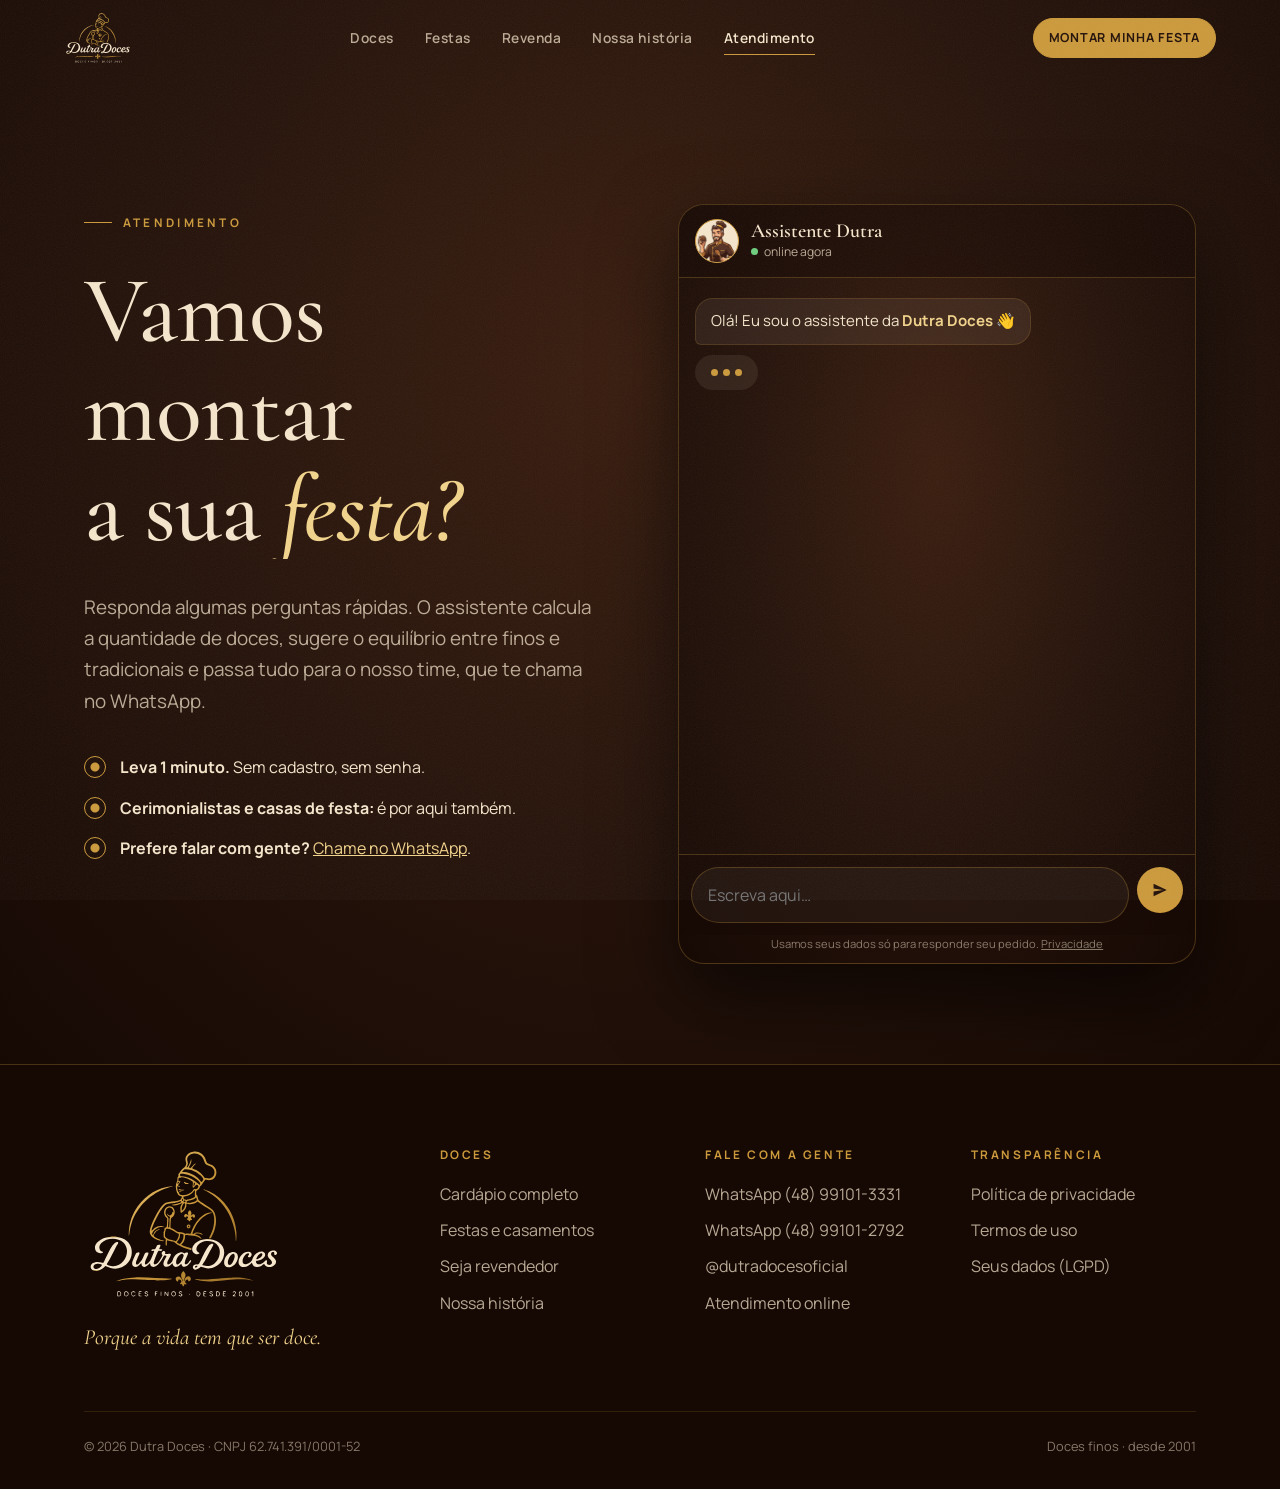
==== atendimento/index.html @ 310cddd2 "Site completo com a identidade 2026 Substitui a página "Em breve" pelo primeiro site da Dutra Doces," ====
<!doctype html>
<html lang="pt-BR">
<head>
  <meta charset="utf-8">
  <meta name="viewport" content="width=device-width, initial-scale=1, viewport-fit=cover">
  <title>Atendimento · Vamos montar sua festa? · Dutra Doces</title>
  <meta name="description" content="Converse com o assistente da Dutra Doces: em um minuto ele calcula quantos doces sua festa precisa e nosso time te chama no WhatsApp.">
  <meta name="theme-color" content="#24120A">
  <link rel="canonical" href="https://dutradoces.com.br/atendimento">
  <meta property="og:title" content="Atendimento Dutra Doces">
  <meta property="og:description" content="Vamos montar a sua festa?">
  <meta property="og:image" content="https://dutradoces.com.br/assets/img/og-dutra-doces.jpg">
  <link rel="icon" href="/assets/img/marca/favicon.svg" type="image/svg+xml">
  <link rel="preconnect" href="https://fonts.googleapis.com">
  <link rel="preconnect" href="https://fonts.gstatic.com" crossorigin>
  <link href="https://fonts.googleapis.com/css2?family=Cormorant+Garamond:ital,wght@0,400;0,500;0,600;1,400;1,500&family=Manrope:wght@400;500;600;700&display=swap" rel="stylesheet">
  <link rel="stylesheet" href="/assets/css/site.css">
</head>
<body>
  <div data-topo></div>

  <main id="conteudo">
    <section class="hero-pag" style="padding-bottom:clamp(60px,8vw,100px)">
      <div class="wrap grade-2" style="align-items:start">
        <div>
          <span class="kicker">Atendimento</span>
          <h1 data-linhas>Vamos montar<br>a sua <em>festa?</em></h1>
          <p class="lead">Responda algumas perguntas rápidas. O assistente calcula a quantidade de doces, sugere o equilíbrio entre finos e tradicionais e passa tudo para o nosso time, que te chama no WhatsApp.</p>
          <ul class="lista-ouro so-desk">
            <li><span><b>Leva 1 minuto.</b> Sem cadastro, sem senha.</span></li>
            <li><span><b>Cerimonialistas e casas de festa:</b> é por aqui também.</span></li>
            <li><span><b>Prefere falar com gente?</b> <a href="#whats:Olá! Vim pelo site da Dutra Doces." style="color:var(--ouro-claro)">Chame no WhatsApp</a>.</span></li>
          </ul>
        </div>
        <div data-chat-embutido></div>
      </div>
    </section>
  </main>

  <div data-rodape></div>

  <script src="/assets/js/config.js"></script>
  <script src="/assets/js/doces.js"></script>
  <script src="/assets/js/site.js"></script>
  <script src="/assets/js/chat.js"></script>
</body>
</html>
---- assets/css/site.css ----
/* =========================================================
   Dutra Doces · site
   Identidade 2026: Chocolate Ganache, Ouro Folha, Creme, Vinho (≤10%)
   Fontes: Cormorant Garamond (títulos) · Manrope (textos)
   ========================================================= */
:root {
  --ganache: #24120A;
  --ganache-2: #2D170D;
  --ganache-3: #160904;
  --cacau: #4E2A17;
  --ouro: #CC9A3C;
  --ouro-claro: #F2D48C;
  --ouro-escuro: #8A5F1F;
  --creme: #F5E6CC;
  --caramelo: #EAD3AE;
  --vinho: #6B1F2A;
  --texto-suave: rgba(245, 230, 204, .72);
  --linha: rgba(204, 154, 60, .28);
  --ouro-grad: linear-gradient(120deg, #F2D48C 0%, #CC9A3C 45%, #8A5F1F 100%);
  --fundo-radial: radial-gradient(ellipse at 50% 35%, #3A1D0F 0%, #24120A 55%, #160904 100%);
  --serif: "Cormorant Garamond", "Cormorant", Georgia, serif;
  --sans: "Manrope", system-ui, -apple-system, "Segoe UI", sans-serif;
  --raio: 18px;
  --gutter: clamp(16px, 5vw, 72px);
  --max: 1240px;
  --header-h: 76px;
  --ease: cubic-bezier(.22, .8, .26, 1);
}

*, *::before, *::after { box-sizing: border-box; }
* { margin: 0; padding: 0; }
html { -webkit-text-size-adjust: 100%; scroll-behavior: smooth; scroll-padding-top: calc(var(--header-h) + 12px); }
body {
  background: var(--ganache);
  color: var(--creme);
  font-family: var(--sans);
  font-size: 1rem;
  line-height: 1.65;
  overflow-x: hidden;
  -webkit-font-smoothing: antialiased;
}
/* grão sutil de papel/cacau sobre tudo */
body::after {
  content: ""; position: fixed; inset: 0; pointer-events: none; z-index: 999; opacity: .06;
  background-image: url("data:image/svg+xml,%3Csvg xmlns='http://www.w3.org/2000/svg' width='160' height='160'%3E%3Cfilter id='n'%3E%3CfeTurbulence type='fractalNoise' baseFrequency='.9' numOctaves='2' stitchTiles='stitch'/%3E%3C/filter%3E%3Crect width='100%25' height='100%25' filter='url(%23n)'/%3E%3C/svg%3E");
}
img, svg, video { display: block; max-width: 100%; }
a { color: inherit; }
button, input, select, textarea { font: inherit; color: inherit; }
button { cursor: pointer; background: none; border: 0; }
[hidden] { display: none !important; }
:focus-visible { outline: 2px solid var(--ouro-claro); outline-offset: 3px; border-radius: 6px; }
::selection { background: var(--ouro); color: var(--ganache); }
.sr-only { position: absolute; width: 1px; height: 1px; padding: 0; margin: -1px; overflow: hidden; clip: rect(0 0 0 0); white-space: nowrap; border: 0; }
.pular { position: absolute; left: 16px; top: -60px; z-index: 1000; background: var(--ouro); color: var(--ganache); padding: 10px 16px; border-radius: 8px; font-weight: 700; text-decoration: none; }
.pular:focus { top: 12px; }

/* ---------- tipografia ---------- */
.serif, h1, h2, h3 { font-family: var(--serif); font-weight: 500; line-height: 1.05; letter-spacing: -.01em; }
h1 em, h2 em, h3 em, .serif em { font-style: italic; font-weight: 500; }
.ouro-txt {
  background: var(--ouro-grad); -webkit-background-clip: text; background-clip: text; color: transparent;
}
.kicker {
  font-family: var(--sans); font-weight: 700; font-size: .74rem; letter-spacing: .28em; text-transform: uppercase;
  color: var(--ouro); display: inline-flex; align-items: center; gap: .9em;
}
.kicker::before { content: ""; width: 28px; height: 1px; background: currentColor; }
.titulo-sec { font-size: clamp(2.3rem, 5.6vw, 4.4rem); margin: .35em 0 .3em; }
.lead { font-size: clamp(1.02rem, 1.6vw, 1.18rem); color: var(--texto-suave); max-width: 38rem; }
.ornamento { display: flex; align-items: center; gap: 12px; color: var(--ouro); margin: 18px 0; }
.ornamento::before, .ornamento::after { content: ""; height: 1px; width: 56px; background: currentColor; opacity: .8; }
.ornamento span { width: 7px; height: 7px; background: currentColor; transform: rotate(45deg); }
.centro { text-align: center; }
.centro .ornamento, .centro .lead { justify-content: center; margin-inline: auto; }
.centro .kicker::after { content: ""; width: 28px; height: 1px; background: currentColor; }

/* ---------- layout ---------- */
.wrap { width: 100%; max-width: var(--max); margin-inline: auto; padding-inline: var(--gutter); }
.sec { position: relative; padding-block: clamp(80px, 12vw, 160px); }
.sec-creme { background: var(--creme); color: var(--ganache); }
.sec-creme .lead { color: rgba(36, 18, 10, .74); }
.sec-creme .kicker { color: var(--ouro-escuro); }
.sec-radial { background: var(--fundo-radial); }
.grade-2 { display: grid; grid-template-columns: 1fr; gap: clamp(32px, 6vw, 80px); align-items: center; }
@media (min-width: 900px) { .grade-2 { grid-template-columns: 1fr 1fr; } }

/* ---------- botões ---------- */
.btn {
  --bg: transparent; --fg: var(--creme); --bd: var(--ouro);
  display: inline-flex; align-items: center; justify-content: center; gap: .6em;
  padding: .95em 1.6em; border-radius: 999px; border: 1px solid var(--bd);
  background: var(--bg); color: var(--fg); text-decoration: none;
  font-weight: 700; font-size: .9rem; letter-spacing: .06em; text-transform: uppercase;
  position: relative; overflow: hidden; isolation: isolate;
  transition: color .35s var(--ease), border-color .35s, transform .35s var(--ease);
}
.btn::before {
  content: ""; position: absolute; inset: 0; z-index: -1; background: var(--ouro-grad);
  transform: translateY(101%); transition: transform .45s var(--ease);
}
.btn:hover::before, .btn:focus-visible::before { transform: translateY(0); }
.btn:hover, .btn:focus-visible { color: var(--ganache); border-color: var(--ouro-claro); }
.btn:active { transform: scale(.97); }
.btn-ouro { --bg: var(--ouro); --fg: var(--ganache); --bd: var(--ouro); }
.btn-ouro::before { background: var(--creme); }
.btn-ouro:hover { border-color: var(--creme); }
.btn-escuro { --fg: var(--ganache); --bd: var(--ganache); }
.btn-escuro:hover { color: var(--ganache); }
.btn svg { width: 1.2em; height: 1.2em; fill: currentColor; flex: none; }
.btn-grande { padding: 1.15em 2em; font-size: .95rem; }
.link-seta { color: var(--ouro); text-decoration: none; font-weight: 700; letter-spacing: .05em; display: inline-flex; gap: .5em; align-items: center; border-bottom: 1px solid transparent; transition: border-color .3s, gap .3s; }
.link-seta:hover { border-color: currentColor; gap: .8em; }

/* ---------- cabeçalho ---------- */
.topo {
  position: fixed; inset: 0 0 auto; z-index: 100; height: var(--header-h);
  transition: background .4s, box-shadow .4s, transform .45s var(--ease);
}
.topo.solido { background: rgba(22, 9, 4, .86); backdrop-filter: blur(14px) saturate(1.2); -webkit-backdrop-filter: blur(14px); box-shadow: 0 1px 0 var(--linha); }
.topo.escondido { transform: translateY(-100%); }
.topo .wrap { height: 100%; display: flex; align-items: center; justify-content: space-between; gap: 20px; max-width: 1440px; }
.marca { display: flex; align-items: center; height: 100%; flex: none; }
.marca img { height: 54px; width: auto; }
.nav { display: none; align-items: center; gap: clamp(18px, 2.4vw, 36px); }
.nav a { text-decoration: none; font-size: .86rem; font-weight: 600; letter-spacing: .04em; color: var(--texto-suave); position: relative; padding: 6px 0; transition: color .3s; }
.nav a::after { content: ""; position: absolute; left: 0; right: 0; bottom: 0; height: 1px; background: var(--ouro); transform: scaleX(0); transform-origin: right; transition: transform .4s var(--ease); }
.nav a:hover, .nav a[aria-current="page"] { color: var(--creme); }
.nav a:hover::after, .nav a[aria-current="page"]::after { transform: scaleX(1); transform-origin: left; }
.topo-acoes { display: flex; align-items: center; gap: 10px; }
.topo-acoes .btn { padding: .7em 1.2em; font-size: .78rem; display: none; }
.menu-btn { width: 46px; height: 46px; border-radius: 50%; border: 1px solid var(--linha); display: grid; place-items: center; }
.menu-btn span { display: block; width: 18px; height: 1.5px; background: var(--creme); position: relative; transition: background .3s; }
.menu-btn span::before, .menu-btn span::after { content: ""; position: absolute; left: 0; width: 100%; height: 100%; background: var(--creme); transition: transform .35s var(--ease); }
.menu-btn span::before { transform: translateY(-6px); }
.menu-btn span::after { transform: translateY(6px); }
.menu-aberto .menu-btn span { background: transparent; }
.menu-aberto .menu-btn span::before { transform: rotate(45deg); }
.menu-aberto .menu-btn span::after { transform: rotate(-45deg); }
@media (min-width: 1080px) {
  .nav { display: flex; }
  .menu-btn { display: none; }
  .topo-acoes .btn { display: inline-flex; }
}

/* menu móvel */
.gaveta {
  position: fixed; inset: 0; z-index: 99; background: var(--fundo-radial);
  display: flex; flex-direction: column; justify-content: center; padding: calc(var(--header-h) + 20px) var(--gutter) 40px;
  clip-path: circle(0% at calc(100% - 40px) 38px); transition: clip-path .7s var(--ease); visibility: hidden;
}
.menu-aberto .gaveta { clip-path: circle(150% at calc(100% - 40px) 38px); visibility: visible; }
.gaveta nav { display: flex; flex-direction: column; gap: 6px; }
.gaveta nav a {
  font-family: var(--serif); font-size: clamp(2.2rem, 9vw, 3.4rem); text-decoration: none; line-height: 1.15;
  opacity: 0; transform: translateY(24px); transition: opacity .5s, transform .6s var(--ease), color .3s;
}
.gaveta nav a:hover { color: var(--ouro-claro); }
.menu-aberto .gaveta nav a { opacity: 1; transform: none; }
.menu-aberto .gaveta nav a:nth-child(2) { transition-delay: .05s; }
.menu-aberto .gaveta nav a:nth-child(3) { transition-delay: .1s; }
.menu-aberto .gaveta nav a:nth-child(4) { transition-delay: .15s; }
.menu-aberto .gaveta nav a:nth-child(5) { transition-delay: .2s; }
.menu-aberto .gaveta nav a:nth-child(6) { transition-delay: .25s; }
.gaveta .gaveta-rodape { margin-top: 40px; display: flex; flex-wrap: wrap; gap: 12px; }
.menu-aberto { overflow: hidden; }

/* ---------- hero / banners ---------- */
.hero { position: relative; height: 100svh; min-height: 600px; max-height: 1000px; overflow: hidden; background: var(--ganache-3); }
@media (min-width: 900px) { .hero { height: min(100svh, max(640px, 42.4vw)); } }
.slide { position: absolute; inset: 0; opacity: 0; visibility: hidden; transition: opacity 1.2s var(--ease), visibility 0s 1.2s; }
.slide.ativo { opacity: 1; visibility: visible; transition: opacity 1.2s var(--ease), visibility 0s; z-index: 1; }
.slide picture, .slide img { position: absolute; inset: 0; width: 100%; height: 100%; }
.slide img { object-fit: cover; object-position: 72% 50%; transform: scale(1.12); transform-origin: 70% 50%; }
.slide.ativo img { animation: kenburns 9s linear forwards; }
@keyframes kenburns { from { transform: scale(1.12) translateX(1.5%); } to { transform: scale(1.02) translateX(0); } }
.slide::after {
  content: ""; position: absolute; inset: 0;
  background:
    linear-gradient(0deg, rgba(22, 9, 4, .96) 0%, rgba(22, 9, 4, .55) 42%, rgba(22, 9, 4, .1) 70%),
    linear-gradient(180deg, rgba(22, 9, 4, .7) 0%, transparent 22%);
}
@media (min-width: 900px) {
  .slide::after { background: linear-gradient(90deg, rgba(22, 9, 4, .92) 0%, rgba(22, 9, 4, .6) 34%, transparent 62%), linear-gradient(180deg, rgba(22, 9, 4, .6) 0%, transparent 25%); }
}
.slide-txt {
  position: absolute; z-index: 2; left: 0; right: 0; bottom: clamp(96px, 14vh, 140px);
  max-width: 1440px; margin-inline: auto; padding-inline: var(--gutter);
}
@media (min-width: 900px) { .slide-txt { top: 50%; bottom: auto; transform: translateY(-42%); } }
.slide-txt > * { max-width: 34rem; }
.slide h1, .slide h2 { font-size: clamp(2.7rem, 6.4vw, 5.6rem); margin: .3em 0 .35em; text-wrap: balance; }
.slide h1 em, .slide h2 em { color: var(--ouro-claro); }
.slide p { color: var(--texto-suave); font-size: clamp(1rem, 1.5vw, 1.15rem); margin-bottom: 1.8em; }
.slide .acoes { display: flex; flex-wrap: wrap; gap: 12px; }
.slide .anim { opacity: 0; transform: translateY(26px); }
.slide.ativo .anim { opacity: 1; transform: none; transition: opacity .9s var(--ease), transform 1s var(--ease); }
.slide.ativo .anim:nth-child(2) { transition-delay: .15s; }
.slide.ativo .anim:nth-child(3) { transition-delay: .3s; }
.slide.ativo .anim:nth-child(4) { transition-delay: .45s; }
.hero-ctrl {
  position: absolute; z-index: 5; left: 0; right: 0; bottom: 36px; max-width: 1440px; margin-inline: auto; padding-inline: var(--gutter);
  display: flex; align-items: center; gap: 18px;
}
.dots { display: flex; gap: 10px; flex: 1; max-width: 420px; }
.dot { flex: 1; height: 22px; position: relative; text-align: left; }
.dot::before, .dot i { content: ""; position: absolute; left: 0; right: 0; top: 50%; height: 2px; background: rgba(245, 230, 204, .22); border-radius: 2px; }
.dot i { right: auto; width: 0; background: var(--ouro-claro); }
.dot.ativo i { animation: progresso var(--dur, 7s) linear forwards; }
.hero.pausado .dot.ativo i { animation-play-state: paused; }
@keyframes progresso { to { width: 100%; } }
.dot span { position: absolute; top: -18px; left: 0; font-size: .66rem; letter-spacing: .2em; text-transform: uppercase; color: var(--texto-suave); opacity: 0; transition: opacity .3s; white-space: nowrap; }
.dot.ativo span, .dot:hover span { opacity: 1; }
.hero-setas { display: flex; gap: 8px; }
.seta { width: 46px; height: 46px; border-radius: 50%; border: 1px solid var(--linha); display: grid; place-items: center; transition: background .3s, border-color .3s; }
.seta:hover { background: var(--ouro); border-color: var(--ouro); color: var(--ganache); }
.seta svg { width: 18px; height: 18px; stroke: currentColor; fill: none; stroke-width: 1.6; }

/* hero de página interna */
.hero-pag { position: relative; padding: calc(var(--header-h) + clamp(60px, 10vw, 130px)) 0 clamp(70px, 9vw, 120px); background: var(--fundo-radial); overflow: hidden; }
.hero-pag h1 { font-size: clamp(2.8rem, 7.4vw, 6.2rem); margin: .3em 0 .35em; text-wrap: balance; }
.hero-pag h1 em { color: var(--ouro-claro); }
.hero-pag .lead { margin-bottom: 2em; }
.hero-pag.com-img { min-height: min(92svh, 860px); display: flex; align-items: flex-end; }
.hero-pag.com-img > img { position: absolute; inset: 0; width: 100%; height: 100%; object-fit: cover; object-position: 75% 50%; animation: kenburns 14s ease-out forwards; }
.hero-pag.com-img::before { content: ""; position: absolute; inset: 0; z-index: 1; background: linear-gradient(0deg, rgba(22, 9, 4, .97) 8%, rgba(22, 9, 4, .5) 55%, rgba(22, 9, 4, .35)); }
@media (min-width: 900px) { .hero-pag.com-img { align-items: center; } .hero-pag.com-img::before { background: linear-gradient(90deg, rgba(22, 9, 4, .96) 0%, rgba(22, 9, 4, .82) 38%, rgba(22, 9, 4, .25) 66%, transparent 85%); } }
.hero-pag .wrap { position: relative; z-index: 2; }

/* ---------- onda vinho (elemento da marca) ---------- */
.onda { position: absolute; left: 0; right: 0; bottom: -1px; height: clamp(60px, 9vw, 150px); background: url("/assets/img/marca/onda-vinho-ouro.svg") center bottom / 100% 100% no-repeat; z-index: 3; pointer-events: none; }
.onda.topo-onda { top: -1px; bottom: auto; transform: scaleY(-1); }

/* ---------- faixa que corre ---------- */
.faixa-corre { position: relative; overflow: hidden; border-block: 1px solid var(--linha); padding: 18px 0; background: var(--ganache-3); }
.faixa-corre .trilho { display: flex; width: max-content; animation: corre 38s linear infinite; }
.faixa-corre:hover .trilho { animation-play-state: paused; }
.faixa-corre span { font-family: var(--serif); font-style: italic; font-size: clamp(1.3rem, 2.6vw, 2rem); white-space: nowrap; padding-inline: 28px; display: flex; align-items: center; gap: 56px; }
.faixa-corre span::after { content: "✦"; font-style: normal; font-size: .6em; color: var(--ouro); }
@keyframes corre { to { transform: translateX(-50%); } }

/* ---------- doces flutuando (conceito de movimento) ---------- */
.flutuam { position: relative; min-height: clamp(560px, 70vw, 780px); display: grid; place-items: center; overflow: hidden; }
.flutuam .centro-txt { position: relative; z-index: 3; max-width: 44rem; text-align: center; padding-inline: var(--gutter); }
.flutuam .centro-txt .titulo-sec { font-size: clamp(2.4rem, 6.2vw, 5rem); }
.flut { position: absolute; z-index: 2; width: var(--s, 150px); aspect-ratio: 1; will-change: transform; pointer-events: none; }
.flut img { width: 100%; height: 100%; object-fit: contain; filter: drop-shadow(0 26px 30px rgba(0, 0, 0, .55)); animation: boia var(--t, 7s) ease-in-out infinite alternate; animation-delay: var(--d, 0s); }
@keyframes boia { from { transform: translateY(-10px) rotate(-6deg); } to { transform: translateY(12px) rotate(7deg); } }
.flut.desfoco img { filter: blur(3px) drop-shadow(0 20px 24px rgba(0, 0, 0, .5)); opacity: .75; }
@media (max-width: 700px) { .flut { width: calc(var(--s, 150px) * .62); } .flut.some-mob { display: none; } .flutuam .flut, .chamada-final .flut { opacity: .5; } }

/* ---------- cardápio ---------- */
.abas { display: flex; gap: 6px; flex-wrap: wrap; justify-content: center; margin: 36px auto 14px; padding: 6px; border: 1px solid var(--linha); border-radius: 999px; width: fit-content; max-width: 100%; position: relative; }
.aba { position: relative; z-index: 1; padding: .75em 1.4em; border-radius: 999px; font-weight: 700; font-size: .82rem; letter-spacing: .08em; text-transform: uppercase; color: var(--texto-suave); transition: color .35s; }
.aba[aria-selected="true"] { color: var(--ganache); }
.aba-indicador { position: absolute; z-index: 0; top: 6px; bottom: 6px; left: 0; width: 0; border-radius: 999px; background: var(--ouro-grad); transition: transform .5s var(--ease), width .5s var(--ease); }
.sec-creme .abas { border-color: rgba(36, 18, 10, .18); }
.sec-creme .aba { color: rgba(36, 18, 10, .62); }
.sec-creme .aba[aria-selected="true"] { color: var(--ganache); }
.linha-sub { text-align: center; font-family: var(--serif); font-style: italic; font-size: 1.25rem; color: var(--texto-suave); min-height: 1.6em; }
.sec-creme .linha-sub { color: rgba(36, 18, 10, .7); }
.preco-linha { text-align: center; margin-top: 6px; font-size: .82rem; letter-spacing: .14em; text-transform: uppercase; color: var(--ouro); font-weight: 700; }
.sec-creme .preco-linha { color: var(--ouro-escuro); }
.vitrine { display: grid; grid-template-columns: repeat(2, 1fr); gap: clamp(10px, 2vw, 22px); margin-top: 40px; }
@media (min-width: 640px) { .vitrine { grid-template-columns: repeat(3, 1fr); } }
@media (min-width: 1000px) { .vitrine { grid-template-columns: repeat(4, 1fr); } }
@media (min-width: 1280px) { .vitrine.cheia { grid-template-columns: repeat(5, 1fr); } }
.doce {
  position: relative; text-align: center; padding: 18px 14px 22px; border-radius: var(--raio); cursor: pointer;
  background: linear-gradient(180deg, rgba(245, 230, 204, .04), rgba(245, 230, 204, 0));
  border: 1px solid rgba(204, 154, 60, .14);
  transition: border-color .4s, background .4s, transform .5s var(--ease);
  transform-style: preserve-3d; perspective: 800px;
  opacity: 0; translate: 0 30px;
}
.doce.visivel { opacity: 1; translate: 0 0; transition: opacity .7s var(--ease), translate .8s var(--ease), border-color .4s, background .4s, transform .5s var(--ease); transition-delay: var(--atraso, 0s), var(--atraso, 0s), 0s, 0s, 0s; }
.doce:hover, .doce:focus-visible { border-color: rgba(204, 154, 60, .5); background: linear-gradient(180deg, rgba(204, 154, 60, .12), rgba(245, 230, 204, 0)); }
.sec-creme .doce { background: linear-gradient(180deg, #fff8ec, rgba(255, 255, 255, 0)); border-color: rgba(138, 95, 31, .16); }
.sec-creme .doce:hover { border-color: rgba(138, 95, 31, .45); background: linear-gradient(180deg, #fff3de, rgba(255, 255, 255, .3)); }
.doce-img { position: relative; aspect-ratio: 1; margin: 0 auto 10px; width: 88%; }
.doce-img::before { content: ""; position: absolute; inset: 18% 14% 4%; border-radius: 50%; background: radial-gradient(circle, rgba(242, 212, 140, .32), transparent 70%); opacity: 0; transition: opacity .5s; }
.doce:hover .doce-img::before { opacity: 1; }
.doce-img img { position: relative; width: 100%; height: 100%; object-fit: contain; filter: drop-shadow(0 18px 18px rgba(0, 0, 0, .45)); transition: transform .8s var(--ease); }
.sec-creme .doce-img img { filter: drop-shadow(0 16px 14px rgba(60, 30, 10, .28)); }
.doce:hover .doce-img img { transform: translateY(-10px) rotate(-8deg) scale(1.06); }
.doce-img img.gira { animation: giraTroca .7s var(--ease); }
@keyframes giraTroca { 0% { transform: rotateY(0) scale(1); } 50% { transform: rotateY(90deg) scale(.9); } 100% { transform: rotateY(0) scale(1); } }
.doce h3 { font-size: clamp(1.2rem, 1.8vw, 1.45rem); font-weight: 600; }
.doce p { font-size: .84rem; color: var(--texto-suave); margin-top: 6px; line-height: 1.5; }
.sec-creme .doce p { color: rgba(36, 18, 10, .7); }
.variantes { display: inline-flex; gap: 4px; margin-top: 10px; padding: 3px; border: 1px solid var(--linha); border-radius: 999px; }
.variantes button { font-size: .68rem; font-weight: 700; letter-spacing: .1em; text-transform: uppercase; padding: .4em .9em; border-radius: 999px; color: var(--texto-suave); transition: background .3s, color .3s; }
.variantes button[aria-pressed="true"] { background: var(--ouro); color: var(--ganache); }
.sec-creme .variantes button { color: rgba(36, 18, 10, .6); }
.sec-creme .variantes button[aria-pressed="true"] { color: var(--ganache); }
.aviso-alergicos { margin-top: 36px; font-size: .8rem; color: var(--texto-suave); text-align: center; max-width: 52rem; margin-inline: auto; }
.sec-creme .aviso-alergicos { color: rgba(36, 18, 10, .6); }

/* ficha do doce (modal) */
.ficha { position: fixed; inset: 0; z-index: 200; display: grid; place-items: center; padding: 16px; visibility: hidden; }
.ficha.aberta { visibility: visible; }
.ficha-fundo { position: absolute; inset: 0; background: rgba(10, 4, 2, .78); backdrop-filter: blur(6px); -webkit-backdrop-filter: blur(6px); opacity: 0; transition: opacity .45s; }
.ficha.aberta .ficha-fundo { opacity: 1; }
.ficha-caixa {
  position: relative; width: min(920px, 100%); max-height: calc(100svh - 32px); overflow: auto; border-radius: 26px;
  background: var(--fundo-radial); border: 1px solid var(--linha); display: grid; grid-template-columns: 1fr;
  opacity: 0; transform: translateY(40px) scale(.97); transition: opacity .45s, transform .6s var(--ease);
}
.ficha.aberta .ficha-caixa { opacity: 1; transform: none; }
@media (min-width: 760px) { .ficha-caixa { grid-template-columns: 1.05fr 1fr; } }
.ficha-palco { position: relative; display: grid; place-items: center; padding: 40px 30px 10px; min-height: 280px; }
.ficha-palco::before { content: ""; position: absolute; width: 74%; aspect-ratio: 1; border-radius: 50%; border: 1px solid var(--linha); box-shadow: 0 0 0 26px rgba(204, 154, 60, .04), 0 0 0 54px rgba(204, 154, 60, .025); }
.ficha-palco::after { content: ""; position: absolute; width: 60%; aspect-ratio: 1; border-radius: 50%; background: radial-gradient(circle, rgba(242, 212, 140, .28), transparent 68%); }
.ficha-palco img { position: relative; z-index: 1; width: min(380px, 80%); aspect-ratio: 1; object-fit: contain; filter: drop-shadow(0 34px 34px rgba(0, 0, 0, .6)); animation: boia 5s ease-in-out infinite alternate; }
.ficha-info { padding: 20px clamp(22px, 4vw, 44px) 36px; align-self: center; }
@media (min-width: 760px) { .ficha-info { padding-block: 48px; } }
.ficha-info h2 { font-size: clamp(2.2rem, 4vw, 3.2rem); margin: .25em 0 .3em; }
.ficha-info p { color: var(--texto-suave); }
.ficha-info .variantes { margin: 16px 0 6px; }
.ficha-precos { margin-top: 22px; display: grid; gap: 8px; border-top: 1px solid var(--linha); padding-top: 18px; font-size: .9rem; }
.ficha-precos div { display: flex; justify-content: space-between; gap: 12px; }
.ficha-precos b { color: var(--ouro-claro); font-weight: 700; }
.ficha-acoes { display: flex; flex-wrap: wrap; gap: 10px; margin-top: 24px; }
.fechar { position: absolute; top: 14px; right: 14px; z-index: 3; width: 44px; height: 44px; border-radius: 50%; border: 1px solid var(--linha); display: grid; place-items: center; background: rgba(22, 9, 4, .6); transition: background .3s; }
.fechar:hover { background: var(--ouro); color: var(--ganache); }
.fechar svg { width: 16px; height: 16px; stroke: currentColor; stroke-width: 1.8; }
.ficha-nav { display: flex; justify-content: space-between; gap: 8px; margin-top: 26px; font-size: .78rem; letter-spacing: .1em; text-transform: uppercase; }
.ficha-nav button { color: var(--texto-suave); font-weight: 700; letter-spacing: .1em; text-transform: uppercase; font-size: .76rem; transition: color .3s; }
.ficha-nav button:hover { color: var(--ouro-claro); }

/* ---------- cartões de preço / modalidades ---------- */
.cartoes { display: grid; gap: 18px; grid-template-columns: 1fr; margin-top: 48px; }
@media (min-width: 820px) { .cartoes { grid-template-columns: repeat(3, 1fr); } }
.cartao {
  position: relative; border-radius: 24px; padding: 34px 28px 30px; border: 1px solid var(--linha); overflow: hidden;
  background: linear-gradient(160deg, rgba(78, 42, 23, .55), rgba(36, 18, 10, .2));
  transition: transform .6s var(--ease), border-color .4s;
}
.cartao:hover { transform: translateY(-6px); border-color: rgba(204, 154, 60, .6); }
.cartao.destaque { border-color: var(--ouro); background: linear-gradient(160deg, rgba(204, 154, 60, .18), rgba(36, 18, 10, .2)); }
.cartao .etiqueta { position: absolute; top: 18px; right: 18px; background: var(--vinho); color: var(--creme); border: 1px solid var(--ouro); padding: .3em .9em; border-radius: 999px; font-size: .66rem; font-weight: 700; letter-spacing: .14em; text-transform: uppercase; }
.cartao h3 { font-size: 2rem; }
.cartao .sub { color: var(--texto-suave); font-size: .9rem; margin: 6px 0 22px; min-height: 2.9em; }
.preco { display: flex; align-items: baseline; gap: 8px; font-family: var(--serif); }
.preco .rs { font-size: 1.3rem; color: var(--ouro); }
.preco .valor { font-size: clamp(3.4rem, 6vw, 4.4rem); line-height: 1; font-weight: 500; }
.preco .un { font-family: var(--sans); font-size: .84rem; color: var(--texto-suave); }
.preco-cento { font-size: .88rem; color: var(--texto-suave); margin-top: 6px; }
.preco-cento b { color: var(--creme); }
.cartao .mini-doces { display: flex; margin: 22px 0 4px; }
.cartao .mini-doces img { width: 58px; height: 58px; object-fit: contain; margin-right: -12px; filter: drop-shadow(0 8px 8px rgba(0, 0, 0, .45)); transition: transform .5s var(--ease); }
.cartao:hover .mini-doces img { transform: translateY(-4px) rotate(-6deg); }
.cartao:hover .mini-doces img:nth-child(2) { transition-delay: .05s; }
.cartao:hover .mini-doces img:nth-child(3) { transition-delay: .1s; }
.cartao:hover .mini-doces img:nth-child(4) { transition-delay: .15s; }

/* ---------- calculadora de festa ---------- */
.calc { margin-top: 56px; border-radius: 28px; border: 1px solid var(--linha); background: rgba(22, 9, 4, .5); padding: clamp(24px, 4vw, 48px); display: grid; gap: 32px; }
@media (min-width: 900px) { .calc { grid-template-columns: 1.1fr 1fr; } }
.campo { display: grid; gap: 8px; margin-bottom: 22px; }
.campo label, .campo .rotulo { font-size: .76rem; font-weight: 700; letter-spacing: .16em; text-transform: uppercase; color: var(--ouro); }
.campo .valor-campo { font-family: var(--serif); font-size: 2rem; line-height: 1; }
input[type="range"] { -webkit-appearance: none; appearance: none; width: 100%; height: 30px; background: transparent; }
input[type="range"]::-webkit-slider-runnable-track { height: 2px; background: linear-gradient(90deg, var(--ouro) var(--p, 50%), rgba(245, 230, 204, .2) var(--p, 50%)); }
input[type="range"]::-moz-range-track { height: 2px; background: rgba(245, 230, 204, .2); }
input[type="range"]::-moz-range-progress { height: 2px; background: var(--ouro); }
input[type="range"]::-webkit-slider-thumb { -webkit-appearance: none; width: 22px; height: 22px; margin-top: -10px; border-radius: 50%; background: var(--ouro-claro); border: 4px solid var(--ganache); box-shadow: 0 0 0 1px var(--ouro); }
input[type="range"]::-moz-range-thumb { width: 16px; height: 16px; border-radius: 50%; background: var(--ouro-claro); border: 4px solid var(--ganache); box-shadow: 0 0 0 1px var(--ouro); }
.chips { display: flex; flex-wrap: wrap; gap: 8px; }
.chip { text-decoration: none; display: inline-flex; padding: .6em 1.1em; border-radius: 999px; border: 1px solid var(--linha); font-size: .86rem; font-weight: 600; color: var(--texto-suave); transition: all .3s; }
.chip:hover { border-color: var(--ouro); color: var(--creme); }
.chip[aria-pressed="true"], .chip[aria-checked="true"] { background: var(--ouro); border-color: var(--ouro); color: var(--ganache); }
.resultado { border-radius: 22px; background: linear-gradient(160deg, rgba(204, 154, 60, .16), rgba(78, 42, 23, .3)); border: 1px solid rgba(204, 154, 60, .4); padding: 28px; }
.resultado .total { font-family: var(--serif); font-size: clamp(3.4rem, 7vw, 5rem); line-height: 1; }
.resultado .total small { font-family: var(--sans); font-size: .9rem; color: var(--texto-suave); margin-left: 6px; }
.barras { margin: 22px 0; display: grid; gap: 14px; }
.barra-l { display: flex; justify-content: space-between; font-size: .86rem; margin-bottom: 6px; }
.barra-l b { font-weight: 700; }
.barra { height: 6px; border-radius: 6px; background: rgba(245, 230, 204, .12); overflow: hidden; }
.barra i { display: block; height: 100%; width: 0; border-radius: 6px; background: var(--ouro-grad); transition: width .9s var(--ease); }
.barra.finos i { background: linear-gradient(90deg, #8A5F1F, #F2D48C); }
.barra.gourmet i { background: linear-gradient(90deg, #6B1F2A, #b34a59); }
.barra.trad i { background: linear-gradient(90deg, #4E2A17, #CC9A3C); }
.investimento { display: flex; justify-content: space-between; align-items: baseline; border-top: 1px solid var(--linha); padding-top: 16px; margin-top: 6px; }
.investimento span { font-size: .8rem; letter-spacing: .14em; text-transform: uppercase; color: var(--texto-suave); }
.investimento strong { font-family: var(--serif); font-size: 2rem; color: var(--ouro-claro); font-weight: 500; }
.nota { font-size: .8rem; color: var(--texto-suave); margin-top: 12px; }

/* ---------- números grandes ---------- */
.numero-grande { font-family: var(--serif); font-size: clamp(7rem, 22vw, 16rem); line-height: .8; font-weight: 500; letter-spacing: -.04em; }
.numero-grande sup { font-size: .4em; vertical-align: top; }

/* ---------- passos ---------- */
.passos { display: grid; gap: 18px; counter-reset: passo; margin-top: 48px; }
@media (min-width: 820px) { .passos { grid-template-columns: repeat(4, 1fr); } }
.passo { position: relative; padding: 28px 24px; border-top: 1px solid var(--linha); counter-increment: passo; }
.passo::before { content: counter(passo, decimal-leading-zero); font-family: var(--serif); font-size: 3rem; line-height: 1; color: var(--ouro); display: block; margin-bottom: 18px; font-style: italic; }
.passo h3 { font-size: 1.6rem; margin-bottom: 8px; }
.passos.sem-num .passo::before { display: none; }
.passo p { color: var(--texto-suave); font-size: .94rem; }
.sec-creme .passo { border-color: rgba(36, 18, 10, .18); }
.sec-creme .passo p { color: rgba(36, 18, 10, .72); }
.sec-creme .passo::before { color: var(--ouro-escuro); }

/* ---------- formulários ---------- */
.form { display: grid; gap: 18px; }
.form .duas { display: grid; gap: 18px; }
@media (min-width: 640px) { .form .duas { grid-template-columns: 1fr 1fr; } }
.entrada { display: grid; gap: 6px; }
.entrada label, .entrada legend { font-size: .76rem; font-weight: 700; letter-spacing: .14em; text-transform: uppercase; color: var(--ouro); }
.entrada input, .entrada select, .entrada textarea {
  width: 100%; padding: 1em 1.1em; border-radius: 14px; border: 1px solid var(--linha); background: rgba(245, 230, 204, .04);
  color: var(--creme); outline: none; transition: border-color .3s, background .3s;
}
.entrada select { appearance: none; background-image: linear-gradient(45deg, transparent 50%, var(--ouro) 50%), linear-gradient(135deg, var(--ouro) 50%, transparent 50%); background-position: calc(100% - 22px) 52%, calc(100% - 16px) 52%; background-size: 6px 6px; background-repeat: no-repeat; }
.entrada select option { background: var(--ganache); }
.entrada input:focus, .entrada select:focus, .entrada textarea:focus { border-color: var(--ouro); background: rgba(245, 230, 204, .07); }
.entrada input::placeholder, .entrada textarea::placeholder { color: rgba(245, 230, 204, .35); }
.entrada .erro { font-size: .8rem; color: #ffb4a8; min-height: 0; }
.entrada.invalida input, .entrada.invalida select { border-color: #e98b7c; }
fieldset.entrada { border: 0; }
.aceite { display: flex; gap: 12px; align-items: flex-start; font-size: .86rem; color: var(--texto-suave); }
.aceite input { margin-top: 4px; width: 18px; height: 18px; accent-color: var(--ouro); flex: none; }
.aceite a { color: var(--ouro-claro); }
.form-ok { text-align: center; padding: 30px 10px; }
.form-ok .check { width: 78px; height: 78px; margin: 0 auto 18px; border-radius: 50%; border: 1px solid var(--ouro); display: grid; place-items: center; }
.form-ok .check svg { width: 34px; height: 34px; stroke: var(--ouro-claro); fill: none; stroke-width: 2; stroke-dasharray: 40; stroke-dashoffset: 40; animation: traco .8s .2s var(--ease) forwards; }
@keyframes traco { to { stroke-dashoffset: 0; } }
.form-ok h3 { font-size: 2.2rem; margin-bottom: 10px; }
.form-ok p { color: var(--texto-suave); max-width: 30rem; margin: 0 auto 22px; }
.painel-form { border-radius: 28px; border: 1px solid var(--linha); background: linear-gradient(170deg, rgba(78, 42, 23, .55), rgba(22, 9, 4, .6)); padding: clamp(24px, 4vw, 48px); }

/* ---------- simulador de revenda ---------- */
.sim { display: grid; gap: 28px; margin-top: 48px; border-radius: 28px; padding: clamp(24px, 4vw, 48px); background: var(--ganache); color: var(--creme); }
@media (min-width: 900px) { .sim { grid-template-columns: 1fr 1fr; align-items: center; } }
.sim .lucro { font-family: var(--serif); font-size: clamp(3.6rem, 8vw, 6rem); line-height: 1; color: var(--ouro-claro); }
.sim .lucro-l { font-size: .8rem; letter-spacing: .16em; text-transform: uppercase; color: var(--texto-suave); }
.sim .linhas { display: grid; gap: 10px; margin-top: 18px; font-size: .92rem; }
.sim .linhas div { display: flex; justify-content: space-between; border-bottom: 1px dashed var(--linha); padding-bottom: 8px; }

/* ---------- história ---------- */
.historia { position: relative; }
.historia-grade { display: grid; gap: 40px; }
@media (min-width: 960px) { .historia-grade { grid-template-columns: .9fr 1.1fr; gap: 80px; } }
.mascote-fixo { position: relative; }
@media (min-width: 960px) { .mascote-fixo { position: sticky; top: calc(var(--header-h) + 40px); height: fit-content; } }
.mascote-palco { position: relative; aspect-ratio: 1 / 1.05; max-width: 480px; margin-inline: auto; display: grid; place-items: center; }
.mascote-palco::before { content: ""; position: absolute; width: 86%; aspect-ratio: 1; border-radius: 50%; background: radial-gradient(circle at 50% 40%, rgba(204, 154, 60, .3), rgba(204, 154, 60, 0) 66%); }
.mascote-palco::after { content: ""; position: absolute; width: 88%; aspect-ratio: 1; border-radius: 50%; border: 1px solid var(--linha); animation: girar 60s linear infinite; border-top-color: var(--ouro); }
@keyframes girar { to { transform: rotate(360deg); } }
.mascote-palco img.mascote { position: relative; z-index: 1; width: 88%; filter: drop-shadow(0 30px 40px rgba(0, 0, 0, .5)); transform-origin: 50% 90%; animation: respira 4s ease-in-out infinite; }
@keyframes respira { 0%, 100% { transform: rotate(-1.2deg) translateY(0); } 50% { transform: rotate(1.2deg) translateY(-6px); } }
.balao { position: absolute; z-index: 2; top: 2%; right: 0; max-width: 220px; background: var(--creme); color: var(--ganache); padding: 14px 18px; border-radius: 18px 18px 18px 4px; font-family: var(--serif); font-style: italic; font-size: 1.15rem; line-height: 1.25; box-shadow: 0 18px 40px rgba(0, 0, 0, .35); transition: opacity .4s, transform .5s var(--ease); }
.balao.troca { opacity: 0; transform: translateY(8px) scale(.96); }
.capitulos { position: relative; padding-left: 34px; }
.capitulos::before { content: ""; position: absolute; left: 6px; top: 8px; bottom: 8px; width: 1px; background: var(--linha); }
.capitulos .fio { position: absolute; left: 6px; top: 8px; width: 1px; height: 0; background: var(--ouro-grad); box-shadow: 0 0 12px rgba(242, 212, 140, .6); }
.capitulo { position: relative; padding-bottom: clamp(60px, 9vw, 120px); opacity: .35; transition: opacity .6s; }
.capitulo.ativo { opacity: 1; }
.capitulo::before { content: ""; position: absolute; left: -33px; top: 10px; width: 13px; height: 13px; border-radius: 50%; background: var(--ganache); border: 1px solid var(--ouro); transition: background .4s, box-shadow .4s; }
.capitulo.ativo::before { background: var(--ouro-claro); box-shadow: 0 0 0 6px rgba(204, 154, 60, .18); }
.capitulo .ano { font-family: var(--serif); font-style: italic; color: var(--ouro); font-size: 1.3rem; }
.capitulo h3 { font-size: clamp(2rem, 4vw, 3rem); margin: .2em 0 .4em; }
.capitulo p { color: var(--texto-suave); max-width: 34rem; }
.capitulo p + p { margin-top: 1em; }
.capitulo .capitulo-img { margin-top: 22px; display: flex; gap: 6px; }
.capitulo .capitulo-img img { width: 84px; height: 84px; object-fit: contain; filter: drop-shadow(0 10px 10px rgba(0, 0, 0, .4)); }
.citacao { font-family: var(--serif); font-style: italic; font-size: clamp(1.8rem, 4vw, 3rem); line-height: 1.2; max-width: 52rem; margin-inline: auto; text-wrap: balance; }

/* ---------- foto com moldura ---------- */
.moldura { position: relative; border-radius: 28px; overflow: hidden; }
.moldura img { width: 100%; height: 100%; object-fit: cover; transition: transform 1.4s var(--ease); }
.moldura:hover img { transform: scale(1.04); }
.moldura::after { content: ""; position: absolute; inset: 12px; border: 1px solid rgba(242, 212, 140, .45); border-radius: 20px; pointer-events: none; }

/* ---------- lista com check ---------- */
.lista-ouro { list-style: none; display: grid; gap: 14px; margin: 24px 0 30px; }
.lista-ouro li { display: flex; gap: 14px; align-items: flex-start; }
.lista-ouro li::before { content: ""; flex: none; width: 22px; height: 22px; margin-top: 2px; border-radius: 50%; border: 1px solid var(--ouro); background: radial-gradient(circle, var(--ouro) 0 4px, transparent 5px); }
.lista-ouro b { color: var(--creme); }
.sec-creme .lista-ouro b { color: var(--ganache); }

/* ---------- perguntas ---------- */
.faq { max-width: 860px; margin: 40px auto 0; }
.faq details { border-bottom: 1px solid var(--linha); }
.sec-creme .faq details { border-color: rgba(36, 18, 10, .16); }
.faq summary { list-style: none; cursor: pointer; padding: 24px 46px 24px 0; position: relative; font-family: var(--serif); font-size: clamp(1.3rem, 2.4vw, 1.7rem); font-weight: 500; }
.faq summary::-webkit-details-marker { display: none; }
.faq summary::after { content: ""; position: absolute; right: 8px; top: 50%; width: 14px; height: 14px; border-right: 1.5px solid var(--ouro); border-bottom: 1.5px solid var(--ouro); transform: translateY(-70%) rotate(45deg); transition: transform .4s var(--ease); }
.faq details[open] summary::after { transform: translateY(-30%) rotate(225deg); }
.faq details > div { padding: 0 0 24px; color: var(--texto-suave); max-width: 46rem; }
.sec-creme .faq details > div { color: rgba(36, 18, 10, .74); }

/* ---------- chamada final ---------- */
.chamada-final { position: relative; overflow: hidden; text-align: center; padding-block: clamp(110px, 14vw, 190px) clamp(150px, 18vw, 240px); background: var(--fundo-radial); }
.chamada-final h2 { font-size: clamp(2.6rem, 7vw, 5.6rem); margin: .3em auto .4em; max-width: 14ch; text-wrap: balance; }
.chamada-final .acoes { display: flex; flex-wrap: wrap; gap: 12px; justify-content: center; }
.chamada-final .flut { opacity: .9; }

/* ---------- rodapé ---------- */
.rodape { position: relative; background: var(--ganache-3); padding: 80px 0 32px; border-top: 1px solid var(--linha); }
.rodape-grade { display: grid; gap: 40px; grid-template-columns: 1fr; }
@media (min-width: 820px) { .rodape-grade { grid-template-columns: 1.4fr 1fr 1fr 1fr; } }
.rodape img.logo { width: 200px; height: auto; margin-bottom: 16px; }
.rodape .frase { font-family: var(--serif); font-style: italic; font-size: 1.35rem; color: var(--ouro-claro); }
.rodape h4 { font-size: .74rem; letter-spacing: .22em; text-transform: uppercase; color: var(--ouro); margin-bottom: 16px; }
.rodape ul { list-style: none; display: grid; gap: 10px; }
.rodape a { text-decoration: none; color: var(--texto-suave); transition: color .3s; }
.rodape a:hover { color: var(--creme); }
.rodape .base { margin-top: 56px; padding-top: 24px; border-top: 1px solid rgba(204, 154, 60, .16); display: flex; flex-wrap: wrap; gap: 12px 24px; justify-content: space-between; font-size: .8rem; color: rgba(245, 230, 204, .5); }

/* ---------- botão flutuante do atendimento ---------- */
.lancador {
  position: fixed; right: 18px; bottom: 18px; z-index: 150; display: flex; align-items: center; gap: 10px;
  padding: 8px 18px 8px 8px; border-radius: 999px; background: var(--ganache-2); border: 1px solid var(--ouro);
  box-shadow: 0 14px 40px rgba(0, 0, 0, .45); transition: transform .5s var(--ease), opacity .4s;
}
.lancador:hover { transform: translateY(-3px); }
.lancador img { width: 46px; height: 46px; border-radius: 50%; object-fit: cover; object-position: 50% 12%; background: var(--creme); }
.lancador span { font-weight: 700; font-size: .84rem; letter-spacing: .03em; }
.lancador::before { content: ""; position: absolute; left: 44px; top: 8px; width: 10px; height: 10px; border-radius: 50%; background: #6fcf7f; border: 2px solid var(--ganache-2); }
.lancador .pulso { position: absolute; inset: -1px; border-radius: inherit; border: 1px solid var(--ouro); animation: pulso 2.6s ease-out infinite; pointer-events: none; }
@keyframes pulso { from { opacity: .8; transform: scale(1); } to { opacity: 0; transform: scale(1.18); } }
.chat-aberto .lancador { opacity: 0; pointer-events: none; transform: scale(.8); }
@media (max-width: 520px) { .lancador span { display: none; } .lancador { padding: 6px; } }

/* ---------- atendimento (chat) ---------- */
.chat {
  position: fixed; z-index: 160; right: 18px; bottom: 18px; width: min(420px, calc(100vw - 24px)); height: min(680px, calc(100svh - 36px));
  display: flex; flex-direction: column; border-radius: 26px; overflow: hidden; background: var(--fundo-radial); border: 1px solid var(--linha);
  box-shadow: 0 30px 80px rgba(0, 0, 0, .6);
  transform-origin: 100% 100%; transform: scale(.6) translateY(40px); opacity: 0; visibility: hidden;
  transition: transform .55s var(--ease), opacity .35s, visibility 0s .55s;
}
.chat-aberto .chat { transform: none; opacity: 1; visibility: visible; transition: transform .55s var(--ease), opacity .35s, visibility 0s; }
@media (max-width: 520px) { .chat { right: 0; bottom: 0; width: 100vw; height: 100svh; border-radius: 0; } }
.chat.embutido { position: relative; right: auto; bottom: auto; width: 100%; height: min(760px, calc(100svh - var(--header-h) - 40px)); transform: none; opacity: 1; visibility: visible; z-index: 1; }
.chat-topo { display: flex; align-items: center; gap: 12px; padding: 14px 16px; border-bottom: 1px solid var(--linha); background: rgba(22, 9, 4, .5); }
.chat-topo img { width: 44px; height: 44px; border-radius: 50%; object-fit: cover; object-position: 50% 12%; background: var(--creme); border: 1px solid var(--ouro); }
.chat-topo b { display: block; font-family: var(--serif); font-size: 1.25rem; line-height: 1.1; font-weight: 600; }
.chat-topo small { color: var(--texto-suave); font-size: .76rem; display: flex; align-items: center; gap: 6px; }
.chat-topo small::before { content: ""; width: 7px; height: 7px; border-radius: 50%; background: #6fcf7f; }
.chat-topo .fechar { position: static; margin-left: auto; width: 38px; height: 38px; }
.chat-msgs { flex: 1; overflow-y: auto; padding: 20px 16px; display: flex; flex-direction: column; gap: 10px; scroll-behavior: smooth; }
.msg { max-width: 86%; padding: 11px 15px; border-radius: 18px; font-size: .94rem; line-height: 1.5; animation: entra .45s var(--ease); }
@keyframes entra { from { opacity: 0; transform: translateY(10px) scale(.98); } }
.msg.bot { align-self: flex-start; background: rgba(245, 230, 204, .08); border: 1px solid rgba(204, 154, 60, .18); border-bottom-left-radius: 6px; }
.msg.eu { align-self: flex-end; background: var(--ouro); color: var(--ganache); border-bottom-right-radius: 6px; font-weight: 600; }
.msg b { color: var(--ouro-claro); }
.msg.eu b { color: var(--ganache); }
.msg a { color: var(--ouro-claro); }
.msg .resumo { margin-top: 8px; display: grid; gap: 4px; font-size: .88rem; }
.msg .resumo div { display: flex; justify-content: space-between; gap: 14px; border-bottom: 1px dashed var(--linha); padding-bottom: 4px; }
.digitando { align-self: flex-start; display: flex; gap: 5px; padding: 14px 16px; border-radius: 18px; background: rgba(245, 230, 204, .08); }
.digitando i { width: 7px; height: 7px; border-radius: 50%; background: var(--ouro); animation: pula 1s infinite ease-in-out; }
.digitando i:nth-child(2) { animation-delay: .15s; }
.digitando i:nth-child(3) { animation-delay: .3s; }
@keyframes pula { 0%, 80%, 100% { transform: translateY(0); opacity: .5; } 40% { transform: translateY(-5px); opacity: 1; } }
.chat-opcoes { display: flex; flex-wrap: wrap; gap: 8px; padding: 0 16px 12px; }
.chat-opcoes .chip { background: rgba(22, 9, 4, .4); font-size: .84rem; animation: entra .45s var(--ease) backwards; }
.chat-entrada { display: flex; gap: 8px; padding: 12px; border-top: 1px solid var(--linha); background: rgba(22, 9, 4, .5); }
.chat-entrada input { flex: 1; min-width: 0; padding: .85em 1em; border-radius: 999px; border: 1px solid var(--linha); background: rgba(245, 230, 204, .05); outline: none; }
.chat-entrada input:focus { border-color: var(--ouro); }
.chat-entrada button { width: 46px; height: 46px; border-radius: 50%; background: var(--ouro); color: var(--ganache); display: grid; place-items: center; flex: none; transition: transform .3s; }
.chat-entrada button:hover { transform: scale(1.06); }
.chat-entrada button:disabled { opacity: .4; }
.chat-entrada button svg { width: 18px; height: 18px; fill: currentColor; }
.chat-lgpd { font-size: .7rem; color: rgba(245, 230, 204, .5); text-align: center; padding: 0 16px 10px; }
.chat-lgpd a { color: inherit; }

/* ---------- páginas de texto (LGPD / termos) ---------- */
.texto-legal { max-width: 820px; }
.texto-legal h2 { font-size: clamp(1.7rem, 3vw, 2.2rem); margin: 2em 0 .6em; color: var(--ouro-claro); }
.texto-legal h3 { font-size: 1.35rem; margin: 1.4em 0 .4em; }
.texto-legal p, .texto-legal li { color: var(--texto-suave); }
.texto-legal p + p { margin-top: .9em; }
.texto-legal ul { padding-left: 1.2em; display: grid; gap: 6px; margin: .8em 0; }
.texto-legal a { color: var(--ouro-claro); }
.texto-legal .preencher { background: rgba(107, 31, 42, .6); color: var(--creme); padding: 0 .3em; border-radius: 4px; }
.texto-legal table { width: 100%; border-collapse: collapse; margin: 1em 0; font-size: .92rem; }
.texto-legal th, .texto-legal td { text-align: left; padding: 10px 8px; border-bottom: 1px solid var(--linha); vertical-align: top; color: var(--texto-suave); }
.texto-legal th { color: var(--ouro); font-size: .74rem; letter-spacing: .12em; text-transform: uppercase; }

/* ---------- aviso de cookies ---------- */
.cookies { position: fixed; left: 18px; bottom: 18px; z-index: 140; max-width: 380px; padding: 18px 20px; border-radius: 18px; background: var(--ganache-2); border: 1px solid var(--linha); box-shadow: 0 20px 50px rgba(0, 0, 0, .5); font-size: .84rem; color: var(--texto-suave); animation: entra .6s var(--ease); }
.cookies p { margin-bottom: 12px; }
.cookies a { color: var(--ouro-claro); }
.cookies .btn { padding: .6em 1.2em; font-size: .74rem; }
@media (max-width: 520px) {
  .cookies { left: 10px; right: 76px; bottom: 10px; padding: 12px 14px; font-size: .76rem; display: flex; gap: 10px; align-items: center; }
  .cookies p { margin: 0; }
  .cookies .btn { flex: none; padding: .55em .9em; }
}

/* ---------- revelar ao rolar ---------- */
.revela { opacity: 0; transform: translateY(40px); transition: opacity 1s var(--ease), transform 1.1s var(--ease); transition-delay: var(--atraso, 0s); }
.revela.visivel { opacity: 1; transform: none; }
.revela-linhas .ln { display: block; overflow: hidden; }
.revela-linhas .ln > span { display: block; transform: translateY(105%); transition: transform 1.1s var(--ease); transition-delay: var(--atraso, 0s); }
.revela-linhas.visivel .ln > span { transform: none; }

@media (prefers-reduced-motion: reduce) {
  *, *::before, *::after { animation-duration: .001ms !important; animation-iteration-count: 1 !important; transition-duration: .001ms !important; scroll-behavior: auto !important; }
  .revela, .doce, .revela-linhas .ln > span { opacity: 1 !important; transform: none !important; translate: none !important; }
}

/* atendimento: no celular o chat vem logo depois do título */
@media (max-width: 899px) { .so-desk { display: none !important; } }
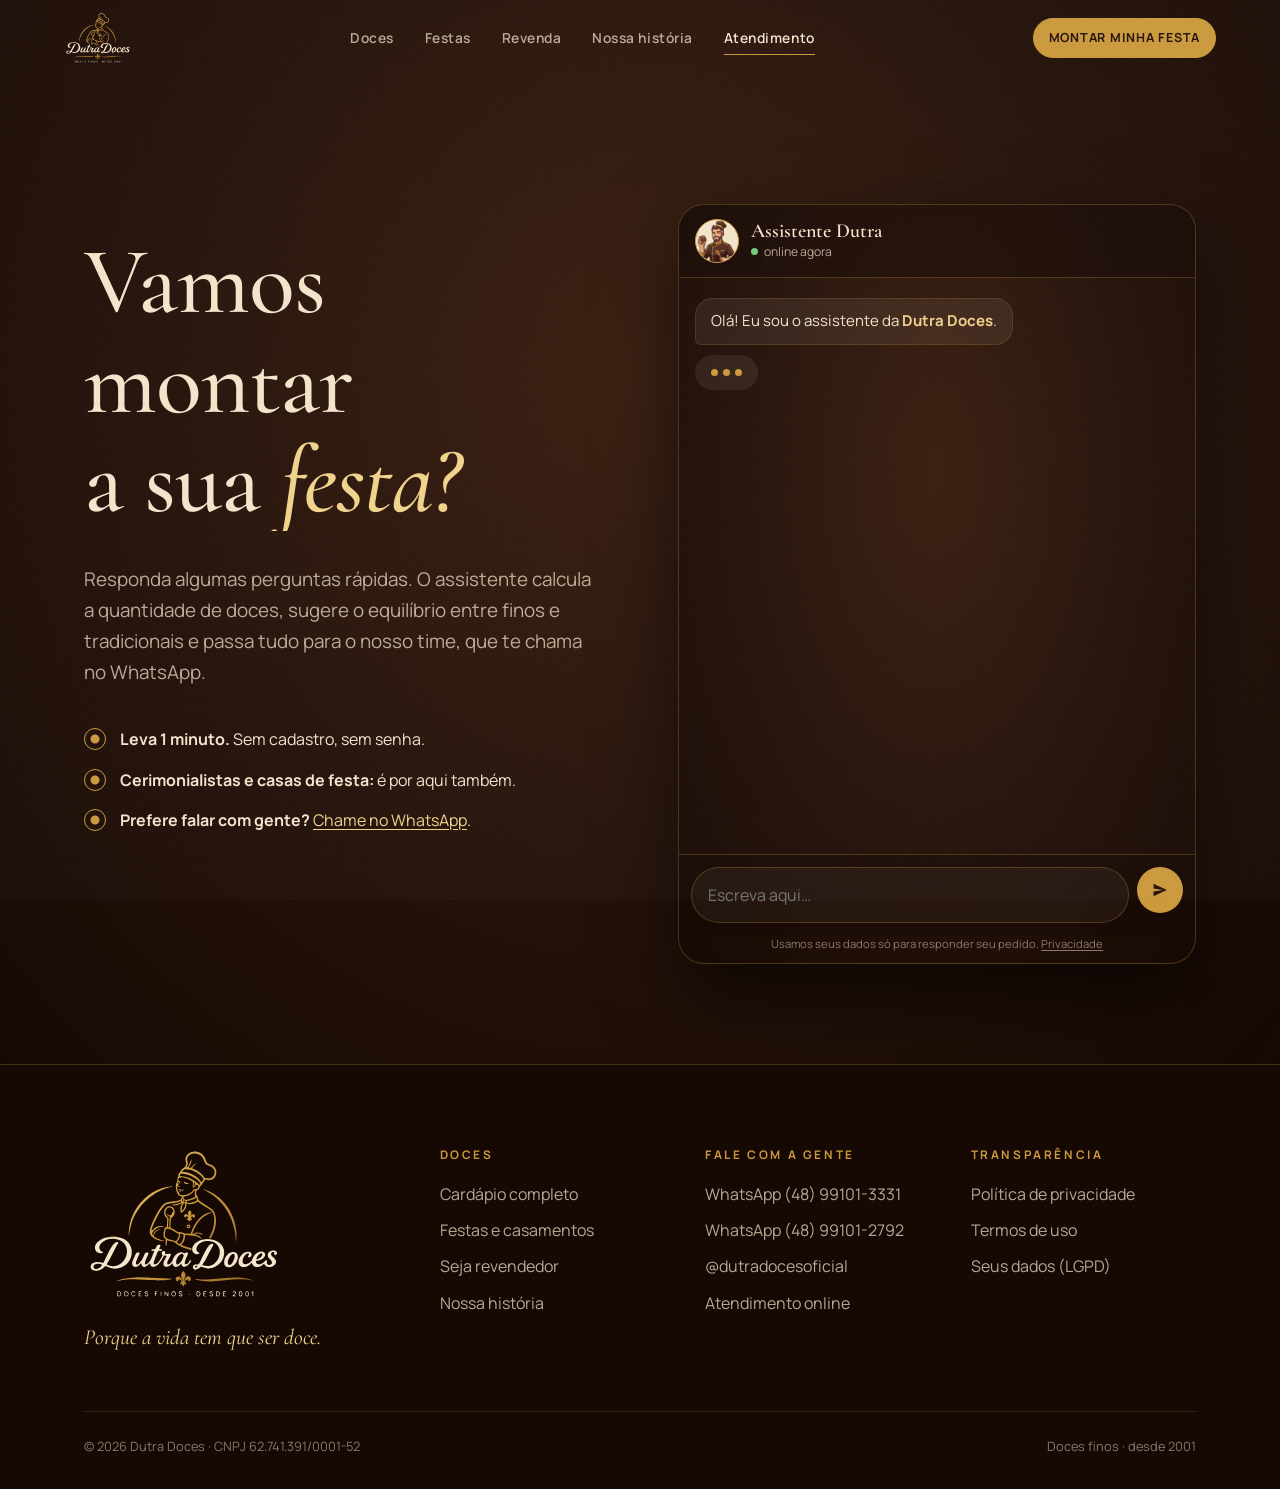
==== commit 7abdefbe: "Banners a partir das fotos reais, caixa de revendedor e ajustes das skills - Banners de festa, Natal" ====
--- a/atendimento/index.html
+++ b/atendimento/index.html
@@ -23,7 +23,6 @@
     <section class="hero-pag" style="padding-bottom:clamp(60px,8vw,100px)">
       <div class="wrap grade-2" style="align-items:start">
         <div>
-          <span class="kicker">Atendimento</span>
           <h1 data-linhas>Vamos montar<br>a sua <em>festa?</em></h1>
           <p class="lead">Responda algumas perguntas rápidas. O assistente calcula a quantidade de doces, sugere o equilíbrio entre finos e tradicionais e passa tudo para o nosso time, que te chama no WhatsApp.</p>
           <ul class="lista-ouro so-desk">
--- a/assets/css/site.css
+++ b/assets/css/site.css
@@ -58,9 +58,14 @@
 /* ---------- tipografia ---------- */
 .serif, h1, h2, h3 { font-family: var(--serif); font-weight: 500; line-height: 1.05; letter-spacing: -.01em; }
 h1 em, h2 em, h3 em, .serif em { font-style: italic; font-weight: 500; }
-.ouro-txt {
-  background: var(--ouro-grad); -webkit-background-clip: text; background-clip: text; color: transparent;
-}
+.ouro-txt { color: var(--ouro-claro); }
+.sec-creme .ouro-txt { color: var(--ouro-escuro); }
+html { scrollbar-color: var(--cacau) var(--ganache-3); caret-color: var(--ouro-claro); }
+::-webkit-scrollbar { width: 11px; height: 11px; }
+::-webkit-scrollbar-track { background: var(--ganache-3); }
+::-webkit-scrollbar-thumb { background: var(--cacau); border-radius: 8px; border: 2px solid var(--ganache-3); }
+::-webkit-scrollbar-thumb:hover { background: var(--ouro-escuro); }
+a { text-underline-offset: .2em; }
 .kicker {
   font-family: var(--sans); font-weight: 700; font-size: .74rem; letter-spacing: .28em; text-transform: uppercase;
   color: var(--ouro); display: inline-flex; align-items: center; gap: .9em;
@@ -236,7 +241,7 @@
 .faixa-corre .trilho { display: flex; width: max-content; animation: corre 38s linear infinite; }
 .faixa-corre:hover .trilho { animation-play-state: paused; }
 .faixa-corre span { font-family: var(--serif); font-style: italic; font-size: clamp(1.3rem, 2.6vw, 2rem); white-space: nowrap; padding-inline: 28px; display: flex; align-items: center; gap: 56px; }
-.faixa-corre span::after { content: "✦"; font-style: normal; font-size: .6em; color: var(--ouro); }
+.faixa-corre span::after { content: ""; width: 7px; height: 7px; background: var(--ouro); transform: rotate(45deg); flex: none; }
 @keyframes corre { to { transform: translateX(-50%); } }
 
 /* ---------- doces flutuando (conceito de movimento) ---------- */
@@ -316,6 +321,7 @@
 @media (min-width: 760px) { .ficha-info { padding-block: 48px; } }
 .ficha-info h2 { font-size: clamp(2.2rem, 4vw, 3.2rem); margin: .25em 0 .3em; }
 .ficha-info p { color: var(--texto-suave); }
+.ficha-info .ficha-linha { font-family: var(--serif); font-style: italic; color: var(--ouro-claro); font-size: 1.15rem; margin: -.2em 0 .8em; }
 .ficha-info .variantes { margin: 16px 0 6px; }
 .ficha-precos { margin-top: 22px; display: grid; gap: 8px; border-top: 1px solid var(--linha); padding-top: 18px; font-size: .9rem; }
 .ficha-precos div { display: flex; justify-content: space-between; gap: 12px; }
@@ -606,3 +612,17 @@
 
 /* atendimento: no celular o chat vem logo depois do título */
 @media (max-width: 899px) { .so-desk { display: none !important; } }
+
+/* ---------- galeria de fotos reais ---------- */
+.galeria { display: grid; gap: 12px; margin-top: 44px; grid-template-columns: repeat(2, 1fr); grid-auto-rows: 170px; grid-auto-flow: dense; }
+@media (min-width: 900px) { .galeria { grid-template-columns: repeat(3, 1fr); grid-auto-rows: 250px; gap: 16px; } }
+.galeria figure { position: relative; overflow: hidden; border-radius: 20px; background: var(--ganache-2); grid-row: span 2; }
+.galeria figure.larga { grid-column: 1 / -1; grid-row: span 1; }
+@media (min-width: 900px) {
+  .galeria figure.larga { grid-column: span 2; }
+  .galeria figure.alta { grid-row: span 3; }
+  .galeria figure.cheia { grid-column: 1 / -1; }
+}
+.galeria img { width: 100%; height: 100%; object-fit: cover; transition: transform 1.4s var(--ease); }
+.galeria figure:hover img { transform: scale(1.05); }
+.galeria figcaption { position: absolute; left: 0; right: 0; bottom: 0; padding: 30px 16px 14px; font-size: .82rem; color: var(--creme); background: linear-gradient(0deg, rgba(22, 9, 4, .85), transparent); }
